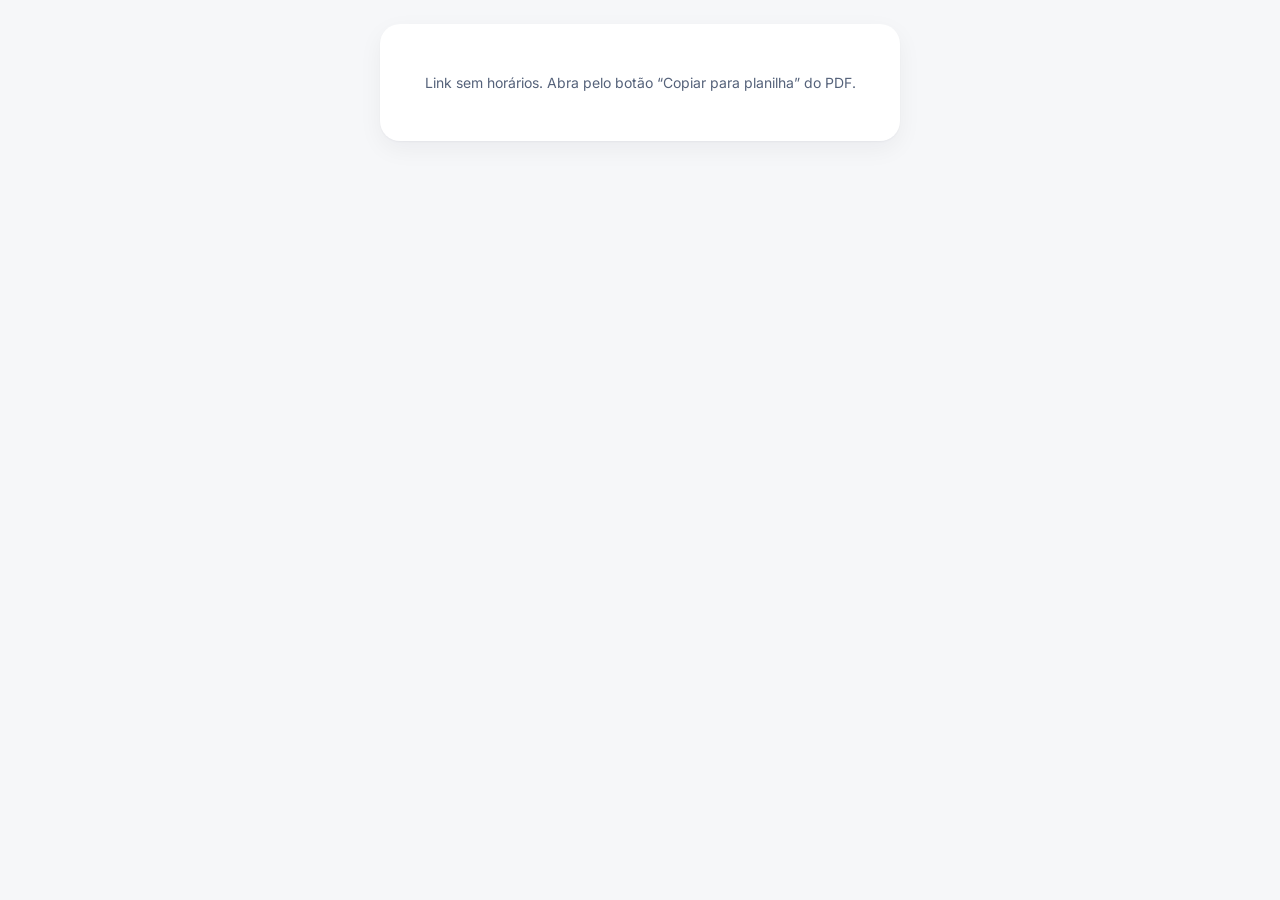
==== copiar.html @ e427072d "v3.3: Cartão e Empréstimo no Geral, Contas do mês nova e janelas padronizadas - Cartão e Empréstimo " ====
<!DOCTYPE html>
<html lang="pt-BR">
<head>
<meta charset="UTF-8">
<meta name="viewport" content="width=device-width, initial-scale=1.0">
<meta name="robots" content="noindex">
<title>Copiar ponto</title>
<link rel="icon" href="icon-192.png">
<link href="https://fonts.googleapis.com/css2?family=Inter:wght@400;500;600;700&display=swap" rel="stylesheet">
<style>
  /* Página aberta pelo link do PDF do ponto: mostra o texto pronto e copia para colar na planilha.
     Os dados vêm no próprio link (depois do #), não passam por servidor nem banco. */
  :root{--bg:#F6F7F9;--card:#fff;--line:#ECEFF3;--text:#0F172A;--dim:#55627A;--faint:#94A0B4;--ok:#15803D}
  *{box-sizing:border-box;margin:0;padding:0}
  body{background:var(--bg);color:var(--text);font-family:'Inter',-apple-system,'Segoe UI',Roboto,sans-serif;font-size:14px;line-height:1.5;padding:24px 16px;min-height:100vh;display:flex;align-items:flex-start;justify-content:center}
  .card{width:100%;max-width:520px;background:var(--card);border-radius:20px;padding:24px;box-shadow:0 1px 2px rgba(15,23,42,.04),0 8px 24px rgba(15,23,42,.05)}
  h1{font-size:18px;font-weight:700}
  .sub{color:var(--dim);font-size:13px;margin:2px 0 16px}
  pre{background:#F3F5F8;border-radius:12px;padding:14px 16px;font-family:ui-monospace,Consolas,monospace;font-size:13.5px;line-height:1.7;overflow-x:auto;tab-size:8;white-space:pre}
  button{width:100%;margin-top:16px;border:none;border-radius:12px;padding:15px;background:var(--text);color:#fff;font:inherit;font-size:15px;font-weight:700;cursor:pointer}
  button.ok{background:var(--ok)}
  .dica{font-size:12.5px;color:var(--dim);margin-top:12px;text-align:center}
  .vazio{color:var(--dim);text-align:center;padding:24px 0}
</style>
</head>
<body>
<div class="card" id="conteudo"><div class="vazio">Carregando…</div></div>
<script>
(function(){
  const el = document.getElementById('conteudo');
  let dados = null;
  try{
    const b64 = location.hash.replace(/^#/, '').replace(/-/g,'+').replace(/_/g,'/');
    dados = JSON.parse(decodeURIComponent(escape(atob(b64))));
  }catch(e){ dados = null; }
  if(!dados || !Array.isArray(dados.d) || !dados.d.length){
    el.innerHTML = '<div class="vazio">Link sem horários. Abra pelo botão “Copiar para planilha” do PDF.</div>';
    return;
  }
  const esc = s => String(s==null?'':s).replace(/[&<>"]/g, c=>({'&':'&amp;','<':'&lt;','>':'&gt;','"':'&quot;'}[c]));
  /* texto pronto: uma linha por dia, Entrada · Almoço · Volta · Saída separados por TAB */
  const texto = dados.d.map(r=>r.slice(1,5).map(v=>v==='—'?'':v).join('\t')).join('\n');
  el.innerHTML = `
    <h1>${esc(dados.n || 'Horários')}</h1>
    <div class="sub">${esc(dados.t || '')}</div>
    <pre id="texto">${esc(texto)}</pre>
    <button id="btn">Copiar</button>
    <div class="dica">Na planilha, clique na célula da Entrada do primeiro dia e cole (Ctrl+V).</div>`;
  const btn = document.getElementById('btn');
  btn.onclick = async ()=>{
    try{ await navigator.clipboard.writeText(texto); }
    catch(e){
      const ta = document.createElement('textarea'); ta.value = texto; ta.style.position='fixed'; ta.style.opacity='0';
      document.body.appendChild(ta); ta.select(); try{ document.execCommand('copy'); }catch(_){} ta.remove();
    }
    btn.textContent = '✓ Copiado — agora é só colar'; btn.classList.add('ok');
  };
})();
</script>
</body>
</html>
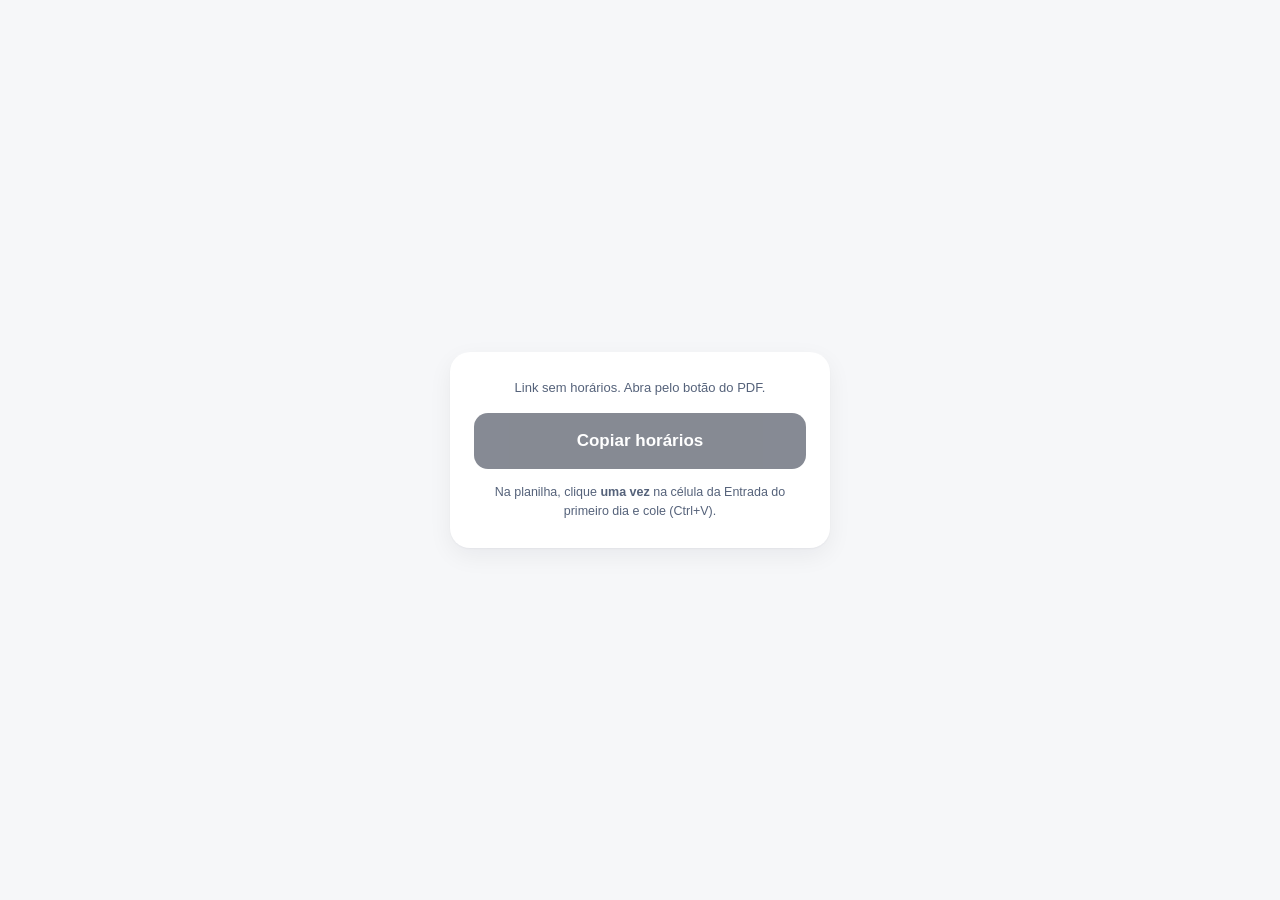
==== commit 043efcf7: "v3.6: botão "Copiar para planilha" no PDF do Ponto - O PDF do ponto tem o botão "Copiar para planilh" ====
--- a/copiar.html
+++ b/copiar.html
@@ -4,57 +4,52 @@
 <meta charset="UTF-8">
 <meta name="viewport" content="width=device-width, initial-scale=1.0">
 <meta name="robots" content="noindex">
-<title>Copiar ponto</title>
+<title>Copiar horários</title>
 <link rel="icon" href="icon-192.png">
-<link href="https://fonts.googleapis.com/css2?family=Inter:wght@400;500;600;700&display=swap" rel="stylesheet">
 <style>
-  /* Página aberta pelo link do PDF do ponto: mostra o texto pronto e copia para colar na planilha.
-     Os dados vêm no próprio link (depois do #), não passam por servidor nem banco. */
-  :root{--bg:#F6F7F9;--card:#fff;--line:#ECEFF3;--text:#0F172A;--dim:#55627A;--faint:#94A0B4;--ok:#15803D}
+  /* Página aberta pelo botão "Copiar para planilha" do PDF do ponto.
+     Copia os horários com TAB entre as colunas e quebra de linha entre os dias:
+     colando numa célula do Excel/Google Planilhas, cada dia vai para uma linha e cada horário para uma coluna.
+     Os horários vêm no próprio link (depois do #) — não passam por servidor nem banco. */
   *{box-sizing:border-box;margin:0;padding:0}
-  body{background:var(--bg);color:var(--text);font-family:'Inter',-apple-system,'Segoe UI',Roboto,sans-serif;font-size:14px;line-height:1.5;padding:24px 16px;min-height:100vh;display:flex;align-items:flex-start;justify-content:center}
-  .card{width:100%;max-width:520px;background:var(--card);border-radius:20px;padding:24px;box-shadow:0 1px 2px rgba(15,23,42,.04),0 8px 24px rgba(15,23,42,.05)}
-  h1{font-size:18px;font-weight:700}
-  .sub{color:var(--dim);font-size:13px;margin:2px 0 16px}
-  pre{background:#F3F5F8;border-radius:12px;padding:14px 16px;font-family:ui-monospace,Consolas,monospace;font-size:13.5px;line-height:1.7;overflow-x:auto;tab-size:8;white-space:pre}
-  button{width:100%;margin-top:16px;border:none;border-radius:12px;padding:15px;background:var(--text);color:#fff;font:inherit;font-size:15px;font-weight:700;cursor:pointer}
-  button.ok{background:var(--ok)}
-  .dica{font-size:12.5px;color:var(--dim);margin-top:12px;text-align:center}
-  .vazio{color:var(--dim);text-align:center;padding:24px 0}
+  body{min-height:100vh;display:flex;align-items:center;justify-content:center;padding:24px;background:#F6F7F9;color:#0F172A;font-family:-apple-system,'Segoe UI',Roboto,Inter,sans-serif}
+  .card{width:100%;max-width:380px;background:#fff;border-radius:20px;padding:28px 24px;text-align:center;box-shadow:0 1px 2px rgba(15,23,42,.04),0 8px 24px rgba(15,23,42,.06)}
+  .sub{font-size:13px;color:#55627A;margin-bottom:18px}
+  button{width:100%;border:none;border-radius:14px;padding:18px;background:#0F172A;color:#fff;font:inherit;font-size:17px;font-weight:700;cursor:pointer}
+  button.ok{background:#15803D}
+  .dica{font-size:12.5px;color:#55627A;margin-top:14px;line-height:1.5}
 </style>
 </head>
 <body>
-<div class="card" id="conteudo"><div class="vazio">Carregando…</div></div>
+<div class="card" id="card">
+  <div class="sub" id="sub"></div>
+  <button id="btn">Copiar horários</button>
+  <div class="dica">Na planilha, clique <b>uma vez</b> na célula da Entrada do primeiro dia e cole (Ctrl+V).</div>
+</div>
 <script>
 (function(){
-  const el = document.getElementById('conteudo');
-  let dados = null;
-  try{
-    const b64 = location.hash.replace(/^#/, '').replace(/-/g,'+').replace(/_/g,'/');
-    dados = JSON.parse(decodeURIComponent(escape(atob(b64))));
-  }catch(e){ dados = null; }
-  if(!dados || !Array.isArray(dados.d) || !dados.d.length){
-    el.innerHTML = '<div class="vazio">Link sem horários. Abra pelo botão “Copiar para planilha” do PDF.</div>';
-    return;
+  var p = new URLSearchParams(location.hash.replace(/^#/, ''));
+  var dados = p.get('h') || '';
+  var linhas = dados ? dados.split(';').map(function(l){ return l.split(','); }) : [];
+  var sub = document.getElementById('sub'), btn = document.getElementById('btn');
+  if(!linhas.length){ sub.textContent = 'Link sem horários. Abra pelo botão do PDF.'; btn.disabled = true; btn.style.opacity = .5; return; }
+  var n = linhas.length;
+  sub.textContent = (p.get('p') ? p.get('p') + ' · ' : '') + n + ' dia' + (n > 1 ? 's' : '');
+  /* TAB entre colunas, quebra de linha entre dias (formato que as planilhas dividem sozinhas) */
+  var texto = linhas.map(function(l){ return l.join('\t'); }).join('\r\n');
+  function copiar(){
+    var feito = function(){ btn.textContent = '✓ Copiado — agora é só colar'; btn.className = 'ok'; };
+    if(navigator.clipboard && window.isSecureContext){
+      navigator.clipboard.writeText(texto).then(feito, alternativo);
+    } else alternativo();
+    function alternativo(){
+      var ta = document.createElement('textarea'); ta.value = texto; ta.style.position = 'fixed'; ta.style.opacity = '0';
+      document.body.appendChild(ta); ta.select();
+      try{ document.execCommand('copy'); feito(); }catch(e){ btn.textContent = 'Não consegui copiar'; }
+      ta.remove();
+    }
   }
-  const esc = s => String(s==null?'':s).replace(/[&<>"]/g, c=>({'&':'&amp;','<':'&lt;','>':'&gt;','"':'&quot;'}[c]));
-  /* texto pronto: uma linha por dia, Entrada · Almoço · Volta · Saída separados por TAB */
-  const texto = dados.d.map(r=>r.slice(1,5).map(v=>v==='—'?'':v).join('\t')).join('\n');
-  el.innerHTML = `
-    <h1>${esc(dados.n || 'Horários')}</h1>
-    <div class="sub">${esc(dados.t || '')}</div>
-    <pre id="texto">${esc(texto)}</pre>
-    <button id="btn">Copiar</button>
-    <div class="dica">Na planilha, clique na célula da Entrada do primeiro dia e cole (Ctrl+V).</div>`;
-  const btn = document.getElementById('btn');
-  btn.onclick = async ()=>{
-    try{ await navigator.clipboard.writeText(texto); }
-    catch(e){
-      const ta = document.createElement('textarea'); ta.value = texto; ta.style.position='fixed'; ta.style.opacity='0';
-      document.body.appendChild(ta); ta.select(); try{ document.execCommand('copy'); }catch(_){} ta.remove();
-    }
-    btn.textContent = '✓ Copiado — agora é só colar'; btn.classList.add('ok');
-  };
+  btn.addEventListener('click', copiar);
 })();
 </script>
 </body>
